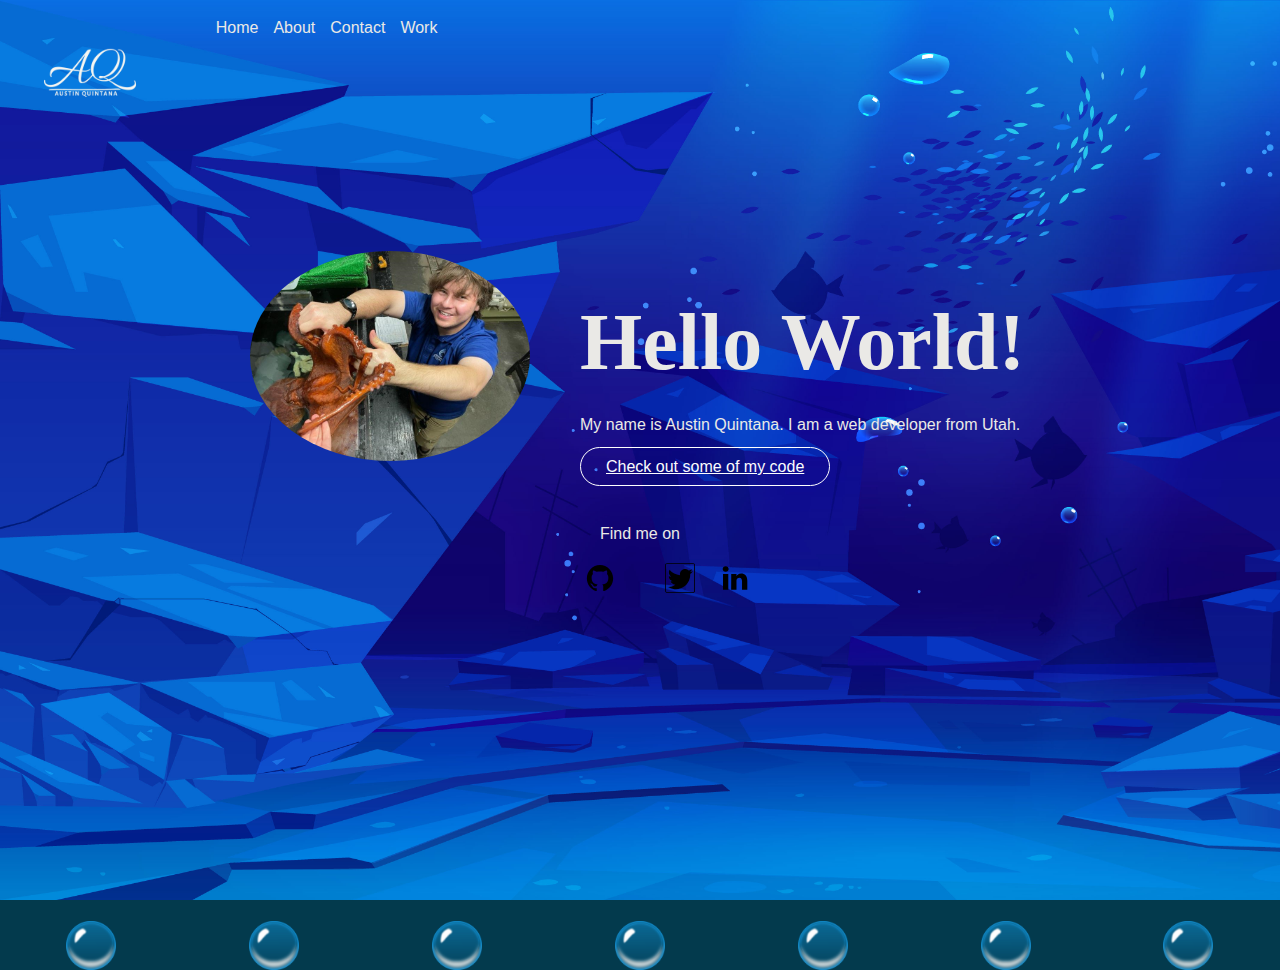
==== index.html @ 942c0791 "Changed a typo in the About tab" ====
<!DOCTYPE html>
<html lang="en">
<head>
        <meta charset="UTF-8" />
        <meta name="viewport" content="width=device-width, initial-scale=1">
        <title>Austin Quintana</title>
        <link rel="shortcut icon" href="images/logo.png">
        <link rel="stylesheet" type="text/css" href="css/normalize.css">
        <link rel="stylesheet" type="text/css" href="css/style.production.css"> 
</head>
<body class="homepage-body">
         <header class="page-header">
                <img src="img/logoaq.png" alt="logo" id="logo" class="logo">
                <nav class="main-navigation page-header_item">
                    <ul role="menubar" class="navigation-list">
                        <li role="presentation">
                            <a href="index.html" role="menuitem" class="navigation-list__item navigation-list__item--active">Home</a>
                        </li>
                        <li role="presentation">
                            <a href="about.html" role="menuitem" class="navigation-list__item navigation-list__item--active">About</a>
                        </li>
                        <li role="presentation">
                            <a href="contact.html" role="menuitem" class="navigation-list__item navigation-list__item--active">Contact</a>
                        </li>
                        <li role="presentation">
                            <a href="work.html" role="menuitem" class="navigation-list__item navigation-list__item--active">Work</a>
                        </li>
                    </ul>
                </nav>
         </header>     
            <br>
            <br>  
            <div class="profile">
                <img src="img/Austinquintana.png" class="profile_portrait" alt="Austin Quintana portrait"> 
                <div>
                    <br>
                    <br>
                    <h1>Hello World!</h1>
                    <p>My name is Austin Quintana. I am a <span>web</span> developer from Utah.</p>
                    <a href="work.html" class="button">Check out some of my code</a>
                </div>
            </div>
            <br>

            <div class="bubbles">
                <img src="img/bubble.png">
                <img src="img/bubble.png">
                <img src="img/bubble.png">
                <img src="img/bubble.png">
                <img src="img/bubble.png">
                <img src="img/bubble.png">
                <img src="img/bubble.png">
            </div>

        <footer class="page-footer">
            <p>Find me on</p>
            <div class="social-media">
                <a href="https://github.com/austinquintana" target="_blank"><img src="img/github_icon.svg" alt="github"></a>
                <a href="#" target="_blank"><img src="img/twitter_icon.svg" alt="twitter"></a>
                <a href="https://www.linkedin.com/in/austin-quintana-b17132140/" target="_blank"><img src="img/linkedin_icon.svg" alt="linkedIn"></a>
            </div>
        </footer>

<script src="js/tota11y.min.js"></script>
</body>

</html>
---- css/style.production.css ----
/*
Colors used
Text Color (Platinum): #EAE9E6;
Background Color (Garnet): #6A3937;
Black Bean: #3B0D11;
Slate Gray: #748386;
Dim Gray: #706563;
 */
 :root {
    --primary-color: #6A3937;
    --secondary-color: #3B0D11;
    --platinum: #EAE9E6;
    --slate-grey: #748386;
    --burgundy: #331337;
    --header-font: "Gloock", serif;
    --dark: #002C9B;
    --light: #C8DFFF;
  }
  
  .homepage-body {
    background-image: url(../img/underwater2.0.jpg);
    background-size: cover;
    background-repeat: no-repeat;
    min-height: 100vh;
  }
  
  .logo {
    width: 100px;
    cursor: pointer;
  }
  
  body {
    background-color: #033a4d;
    font-family: "DM Sans", sans-serif;
    color: var(--platinum);
    font-weight: 400;
    font-size: 16px;
    /* Sets the font size to 16px */
    line-height: 1.6;
    /* Sets the line-height to 1.6 */
  }
  
  * {
    box-sizing: border-box;
  }
  
  h1 {
    font-family: var(--header-font);
    font-size: 80px;
    margin: 10px 0 30px;
    line-height: 80px;
  }
  
  h2 {
    font-family: var(--header-font);
    font-size: 24px;
    font-weight: 600;
    letter-spacing: 0.5px;
  }
  
  h3 {
    font-family: var(--header-font);
    font-size: 18px;
    font-weight: 500;
  }
  
  a {
    color: var(--platinum);
  }
  
  a:visited {
    color: var(--platinum);
  }
  
  a:hover {
    text-decoration: none;
  }
  
  a:active {
    color: var(--slate-grey);
  }
  
  button, .button {
    color: #fbfcfd;
    padding: 10px 25px;
    background: transparent;
    border: 1px solid #fff;
    border-radius: 20px;
    outline: none;
    cursor: pointer;
  }
  
  button:hover, button:focus, .button:hover, .button:focus {
    cursor: pointer;
    opacity: 0.8;
  }
  
  table {
    width: 50%;
    border: solid;
    border-color: black;
    border-width: 2px;
    margin-left: auto;
    margin-right: auto;
    background-color: white;
    border-collapse: collapse;
    margin-top: 20px;
  }
  
  th, td {
    padding-right: 40px;
    text-align: left;
    color: black;
  }
  
  .page-header {
    display: flex;
    width: 100%;
    padding: 20px 40px;
    /*filter: drop-shadow(0px 2px 1px #300C0F)*/
  }
  
  .page-header__item {
    flex: 0 1 200px;
  }
  
  .page-header__item:last-child {
    flex-grow: 1;
    text-align: right;
  }
  
  .navigation-list {
    width: 85%;
    height: 15%;
    margin: auto;
    display: flex;
    align-items: center;
    justify-content: space-between;
  }
  
  .navigation-list li {
    display: inline-block;
    margin-left: 15px;
  }
  
  .navigation-list__item--active {
    text-decoration: none;
  }
  
  .profile_portrait {
    float: left;
    width: 300px;
    margin-right: 40px;
    padding: 10px;
    border-radius: 50%;
  }
  
  .profile {
    min-width: 360px;
    max-width: 800px;
    margin: 0 auto;
    padding-top: 50px;
  }
  
  .page-footer {
    clear: both;
    flex-direction: column;
    text-align: center;
  }
  
  .social-media {
    display: grid;
    grid-template-columns: 80px 80px 0;
    justify-content: center;
    margin: 0px;
    padding: 0px;
  }
  
  .about-me {
    min-width: 360px;
    max-width: 800px;
    margin: 0 auto;
    padding-top: 50px;
  }
  
  .about-page-footer {
    margin-top: -50px;
    padding-bottom: 30px;
    clear: both;
    display: flex;
    flex-direction: column;
    text-align: center;
  }
  
  .grid {
    display: grid;
    justify-content: center;
    grid-template-columns: 400px 310px 350px;
    grid-template-rows: 300px 300px;
    grid-gap: 20px;
  }
  
  .grid__item {
    background-color: var(--secondary-color);
    padding-top: 4%;
    padding-left: 9%;
    padding-right: 4%;
  }
  
  .grid__item:last-child {
    grid-column-start: 3;
    grid-column-end: 3;
    grid-row-start: 1;
    grid-row-end: 3;
  }
  
  .bubbles img {
    width: 50px;
    animation: bubble 7s linear infinite;
  }
  
  .bubbles {
    width: 100%;
    display: flex;
    align-items: center;
    justify-content: space-around;
    position: absolute;
    bottom: -70px;
  }
  
  @keyframes bubble {
    0% {
      transform: translateY(0);
      opacity: 0;
    }
    50% {
      opacity: 1;
    }
    70% {
      opacity: 1;
    }
    100% {
      transform: translateY(-80vh);
      opacity: 0;
    }
  }
  .bubbles img:nth-child(1) {
    animation-delay: 2s;
  }
  
  .bubbles img:nth-child(2) {
    animation-delay: 1s;
  }
  
  .bubbles img:nth-child(3) {
    animation-delay: 3s;
  }
  
  .bubbles img:nth-child(4) {
    animation-delay: 4.5s;
  }
  
  .bubbles img:nth-child(5) {
    animation-delay: 3s;
  }
  
  .bubbles img:nth-child(6) {
    animation-delay: 6s;
  }
  
  .bubbles img:nth-child(7) {
    animation-delay: 7s;
  }
  
  @media all and (max-width: 500px) {
    .grid {
      grid-template-columns: 1fr;
      grid-gap: 10px;
    }
  
    .grid__item:last-child {
      grid-column: auto/auto;
      grid-row: auto/auto;
    }
  
    h1 {
      font-size: 22px;
    }
  }
  @media all and (min-width: 500px) and (max-width: 700px) {
    .grid {
      grid-template-columns: 1fr 1fr;
      grid-gap: 10px;
    }
  
    .grid__item:last-child {
      grid-column: auto/auto;
      grid-row: auto/auto;
    }
  
    h1 {
      font-size: 22px;
    }
  }
  /* fish by @jishaansinghal */
  .wrapper {
    animation: fish 1.5s ease infinite alternate;
    transform: translate(-4px, -2px);
    display: grid;
    place-items: center;
  }
  
  @keyframes fish {
    from {
      transform: translate(-4px, -2px);
    }
    to {
      transform: translate(0px, 0px) rotate(1deg);
    }
  }
  .bod {
    color: var(--light);
    transform-origin: 0 50%;
    animation: bod 1.5s ease infinite alternate;
  }
  
  @keyframes bod {
    from {
      transform: translateX(0px) scalex(1);
    }
    to {
      transform: translateX(0.25px) scalex(0.98);
    }
  }
  .eye {
    color: var(--dark);
  }
  
  .fin-tail {
    color: var(--dark);
    transform-origin: 200px;
    animation: tail 1.5s 1.5s ease infinite alternate;
  }
  
  @keyframes tail {
    from {
      transform: scaleX(1) rotate(0deg);
    }
    to {
      transform: scaleX(0.75) rotate(3deg);
    }
  }
  .fin-back-bottom {
    color: var(--dark);
    transform-origin: 155px;
    animation: fin-bottom 1.5s ease infinite alternate;
  }
  
  .fin-front-bottom {
    color: var(--dark);
    transform-origin: 76px;
    animation: fin-bottom 1.5s ease infinite alternate;
  }
  
  @keyframes fin-bottom {
    from {
      transform: rotate(-4deg) scaleY(0.98);
    }
    to {
      transform: rotate(0deg) scaleY(1);
    }
  }
  .fin-front-top {
    color: var(--dark);
    transform-origin: 80px;
    animation: fin-front 1.5s ease infinite alternate;
  }
  
  @keyframes fin-front {
    from {
      transform: rotate(0deg) scaleX(1);
    }
    to {
      transform: rotate(-8deg) scaleX(0.55);
    }
  }
  .fin-dorsel {
    color: var(--dark);
    transform-origin: 80px;
    animation: fin-top 1.5s ease infinite alternate;
    transform: rotate(2deg) translate(2px, 3px);
  }
  
  .fin-back-top {
    color: var(--dark);
    transform-origin: 145px;
    animation: fin-top 1.5s ease infinite alternate;
  }
  
  @keyframes fin-top {
    from {
      transform: rotate(2deg) translate(2px, 3px);
    }
    to {
      transform: rotate(0deg) translate(0px, 0px);
    }
  }
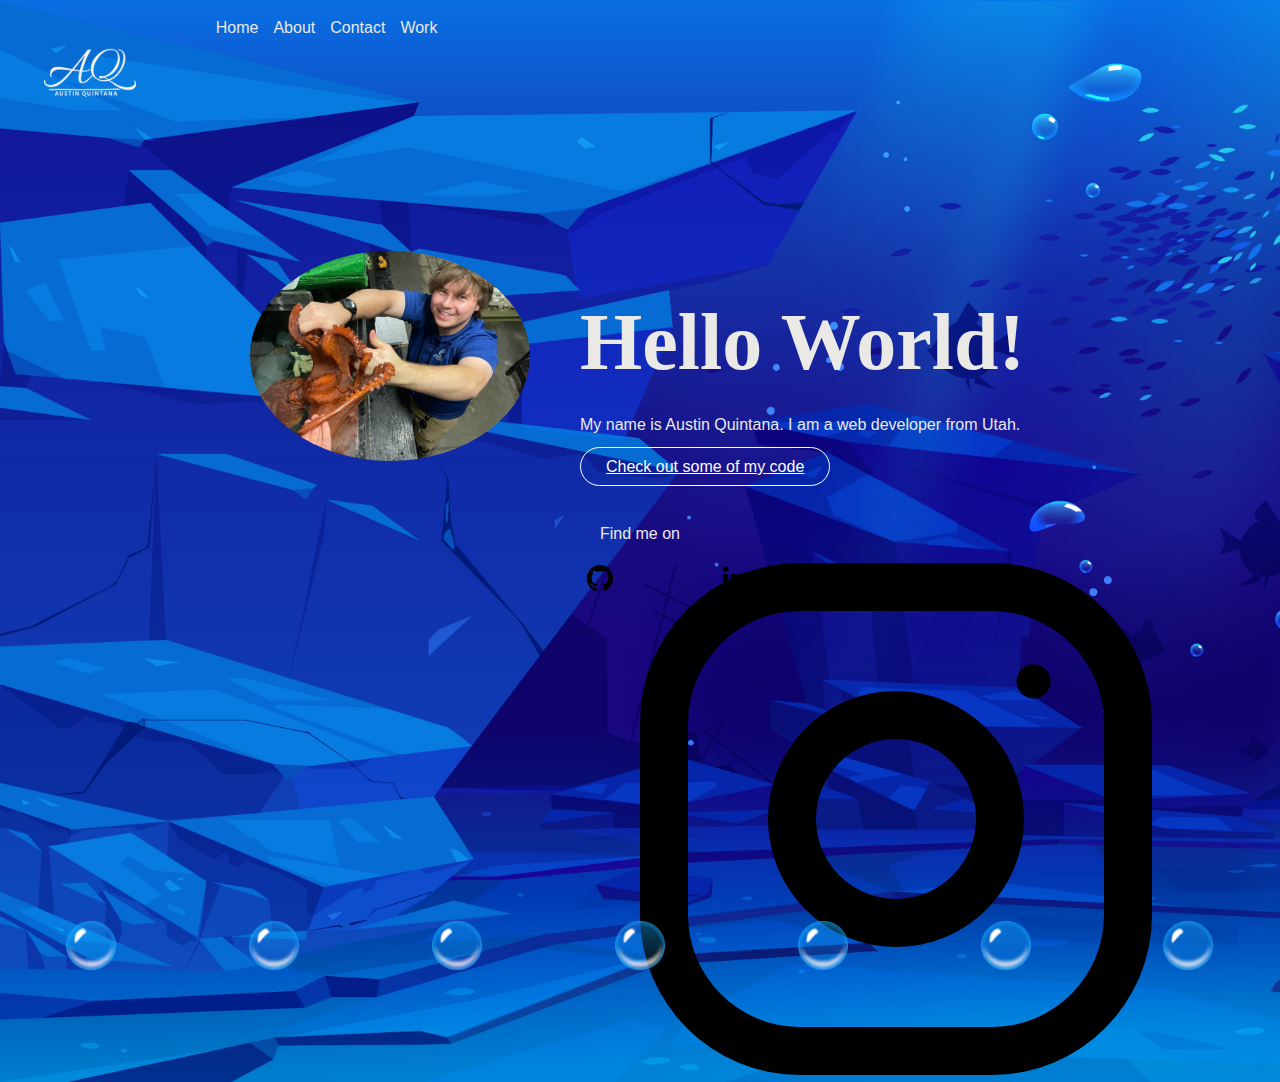
==== commit 9bbf9988: "Added the instagram link/logo to all of the .html pages" ====
--- a/index.html
+++ b/index.html
@@ -56,7 +56,7 @@
             <p>Find me on</p>
             <div class="social-media">
                 <a href="https://github.com/austinquintana" target="_blank"><img src="img/github_icon.svg" alt="github"></a>
-                <a href="#" target="_blank"><img src="img/twitter_icon.svg" alt="twitter"></a>
+                <a href="https://www.instagram.com/austinquintana/" target="_blank"><img src="img/instagram.png" alt="instagram"></a>
                 <a href="https://www.linkedin.com/in/austin-quintana-b17132140/" target="_blank"><img src="img/linkedin_icon.svg" alt="linkedIn"></a>
             </div>
         </footer>
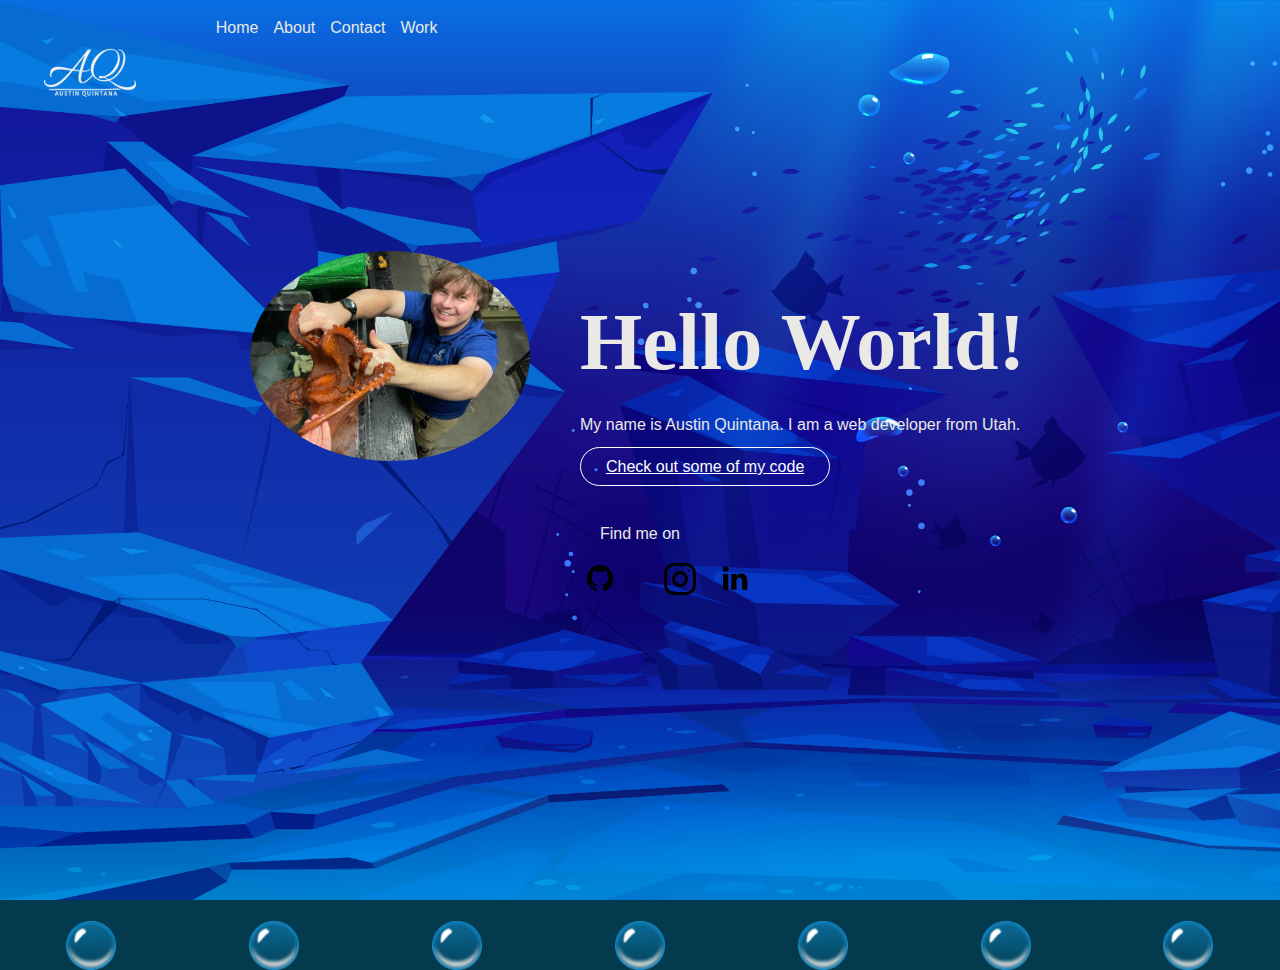
==== commit 2201a379: "Added a favicon to all .html as well as got a new instagram logo and adjusted the size" ====
--- a/index.html
+++ b/index.html
@@ -4,7 +4,7 @@
         <meta charset="UTF-8" />
         <meta name="viewport" content="width=device-width, initial-scale=1">
         <title>Austin Quintana</title>
-        <link rel="shortcut icon" href="images/logo.png">
+        <link rel="shortcut icon" href="img/octopus.png">
         <link rel="stylesheet" type="text/css" href="css/normalize.css">
         <link rel="stylesheet" type="text/css" href="css/style.production.css"> 
 </head>
@@ -56,7 +56,7 @@
             <p>Find me on</p>
             <div class="social-media">
                 <a href="https://github.com/austinquintana" target="_blank"><img src="img/github_icon.svg" alt="github"></a>
-                <a href="https://www.instagram.com/austinquintana/" target="_blank"><img src="img/instagram.png" alt="instagram"></a>
+                <a href="https://www.instagram.com/austinquintana/" target="_blank"><img src="img/instagram-small.png" alt="instagram"></a>
                 <a href="https://www.linkedin.com/in/austin-quintana-b17132140/" target="_blank"><img src="img/linkedin_icon.svg" alt="linkedIn"></a>
             </div>
         </footer>
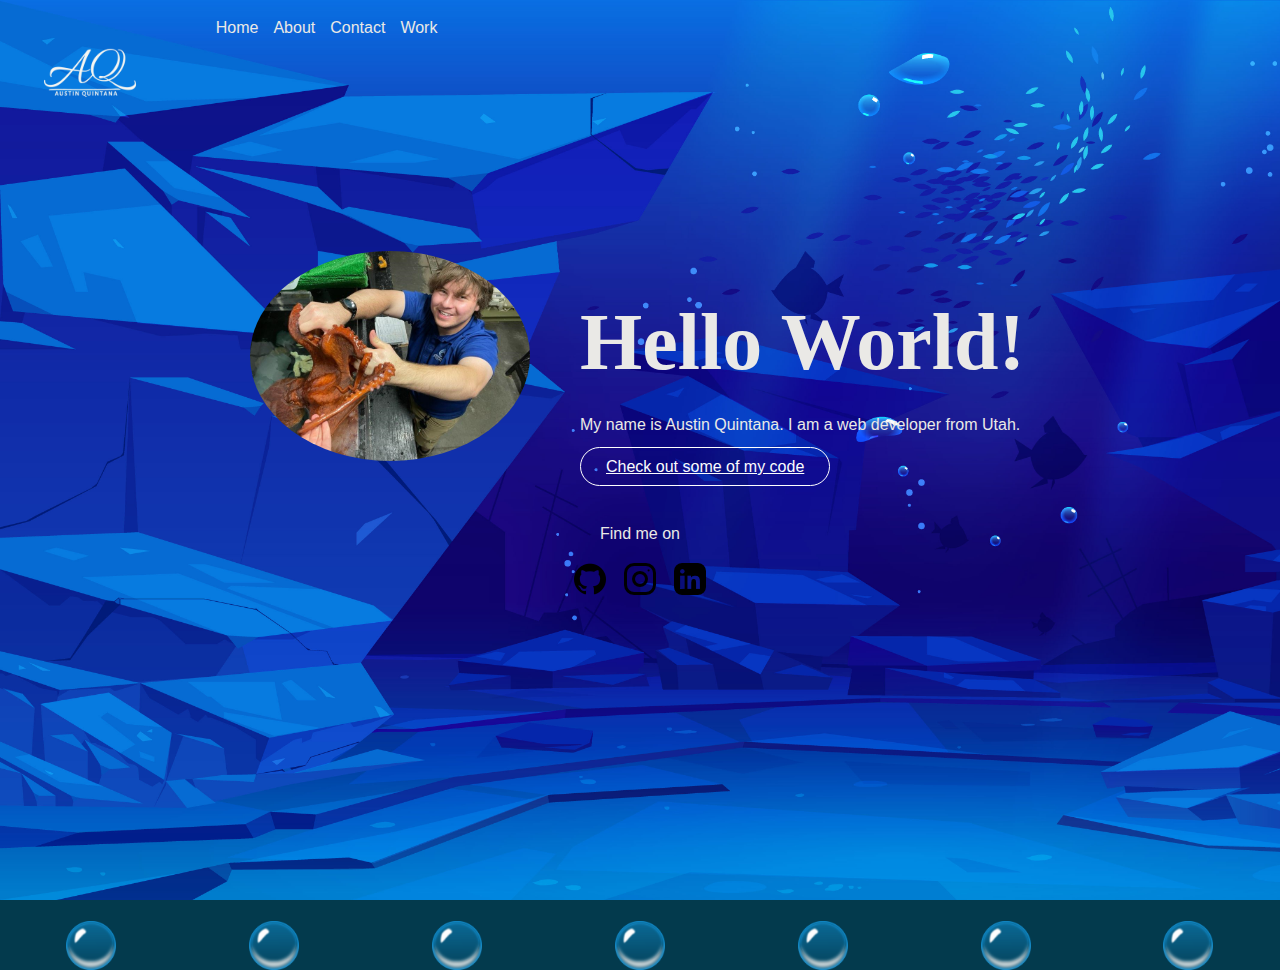
==== commit 1d3f7a25: "Adjusted the space between the social media links" ====
--- a/index.html
+++ b/index.html
@@ -55,9 +55,9 @@
         <footer class="page-footer">
             <p>Find me on</p>
             <div class="social-media">
-                <a href="https://github.com/austinquintana" target="_blank"><img src="img/github_icon.svg" alt="github"></a>
+                <a href="https://github.com/austinquintana" target="_blank"><img src="img/github.png" alt="github"></a>
                 <a href="https://www.instagram.com/austinquintana/" target="_blank"><img src="img/instagram-small.png" alt="instagram"></a>
-                <a href="https://www.linkedin.com/in/austin-quintana-b17132140/" target="_blank"><img src="img/linkedin_icon.svg" alt="linkedIn"></a>
+                <a href="https://www.linkedin.com/in/austin-quintana-b17132140/" target="_blank"><img src="img/linkedin.png" alt="linkedIn"></a>
             </div>
         </footer>
 
--- a/css/style.production.css
+++ b/css/style.production.css
@@ -170,7 +170,7 @@
   
   .social-media {
     display: grid;
-    grid-template-columns: 80px 80px 0;
+    grid-template-columns: 50px 50px 50px; 
     justify-content: center;
     margin: 0px;
     padding: 0px;
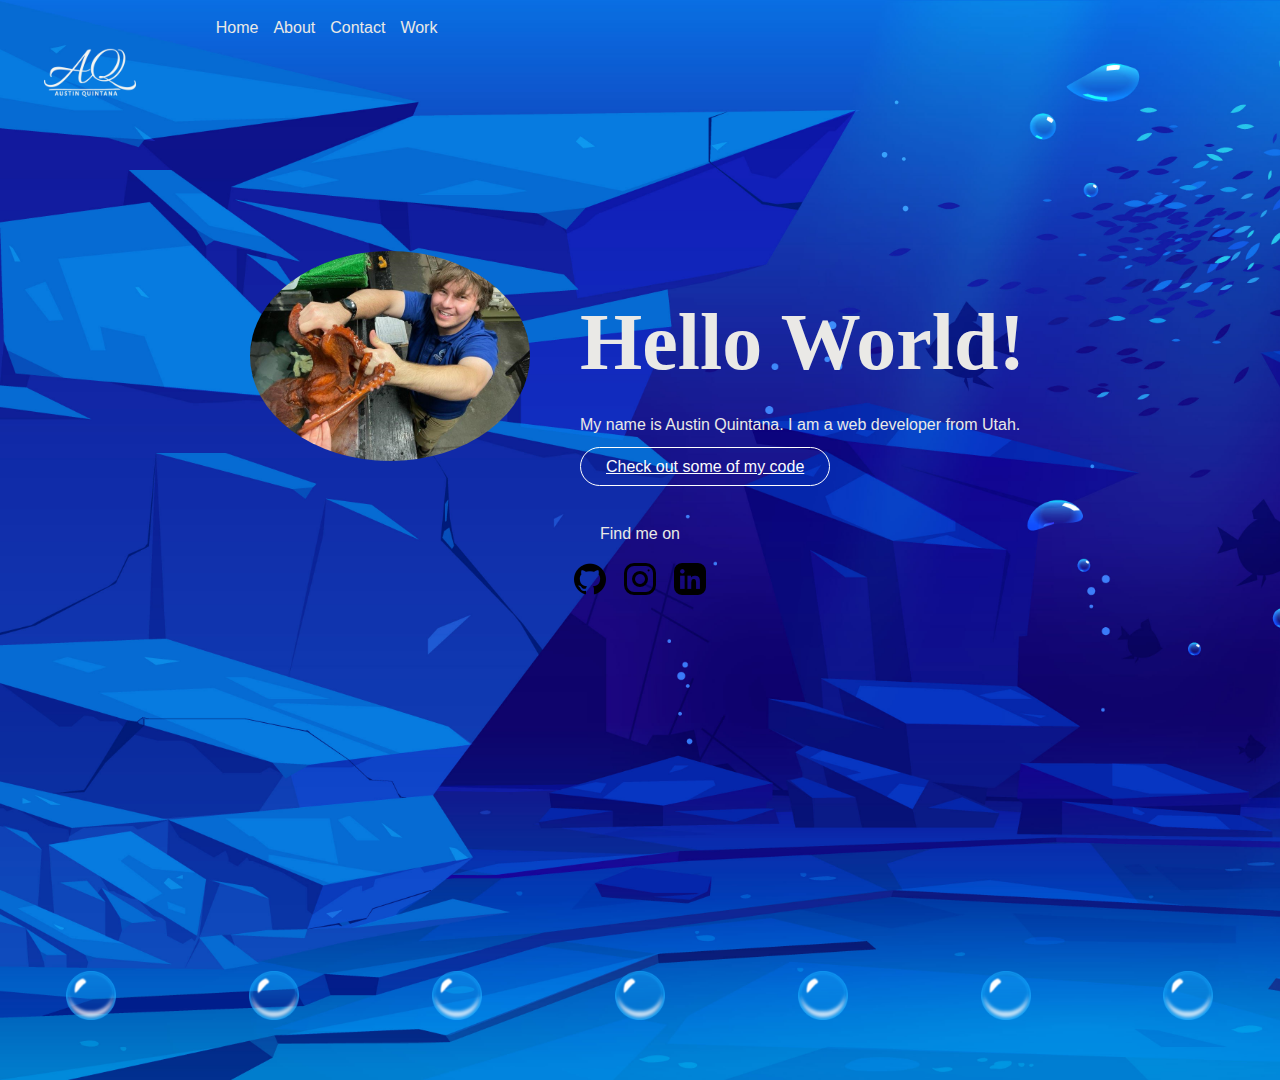
==== commit 2f72d626: "Updated multiple .html pages for better organization and content" ====
--- a/index.html
+++ b/index.html
@@ -37,7 +37,7 @@
                     <br>
                     <h1>Hello World!</h1>
                     <p>My name is Austin Quintana. I am a <span>web</span> developer from Utah.</p>
-                    <a href="work.html" class="button">Check out some of my code</a>
+                    <a style="text-align: center;" href="work.html" class="button">Check out some of my code</a>
                 </div>
             </div>
             <br>
@@ -55,9 +55,9 @@
         <footer class="page-footer">
             <p>Find me on</p>
             <div class="social-media">
-                <a href="https://github.com/austinquintana" target="_blank"><img src="img/github.png" alt="github"></a>
-                <a href="https://www.instagram.com/austinquintana/" target="_blank"><img src="img/instagram-small.png" alt="instagram"></a>
-                <a href="https://www.linkedin.com/in/austin-quintana-b17132140/" target="_blank"><img src="img/linkedin.png" alt="linkedIn"></a>
+                <a class="social-media--icon" href="https://github.com/austinquintana" target="_blank"><img src="img/github.png" alt="github"></a>
+                <a class="social-media--icon" href="https://www.instagram.com/austinquintana/" target="_blank"><img src="img/instagram-small.png" alt="instagram"></a>
+                <a class="social-media--icon" href="https://www.linkedin.com/in/austin-quintana-b17132140/" target="_blank"><img src="img/linkedin.png" alt="linkedIn"></a>
             </div>
         </footer>
 
--- a/css/style.production.css
+++ b/css/style.production.css
@@ -7,401 +7,415 @@
 Dim Gray: #706563;
  */
  :root {
-    --primary-color: #6A3937;
-    --secondary-color: #3B0D11;
-    --platinum: #EAE9E6;
-    --slate-grey: #748386;
-    --burgundy: #331337;
-    --header-font: "Gloock", serif;
-    --dark: #002C9B;
-    --light: #C8DFFF;
-  }
-  
-  .homepage-body {
-    background-image: url(../img/underwater2.0.jpg);
-    background-size: cover;
-    background-repeat: no-repeat;
-    min-height: 100vh;
-  }
-  
-  .logo {
-    width: 100px;
-    cursor: pointer;
-  }
-  
-  body {
-    background-color: #033a4d;
-    font-family: "DM Sans", sans-serif;
-    color: var(--platinum);
-    font-weight: 400;
-    font-size: 16px;
-    /* Sets the font size to 16px */
-    line-height: 1.6;
-    /* Sets the line-height to 1.6 */
-  }
-  
-  * {
-    box-sizing: border-box;
-  }
-  
+  --primary-color: #6A3937;
+  --secondary-color: #3B0D11;
+  --platinum: #EAE9E6;
+  --slate-grey: #748386;
+  --burgundy: #331337;
+  --header-font: "Gloock", serif;
+  --dark: #002C9B;
+  --light: #C8DFFF;
+}
+
+.homepage-body {
+  background-image: url(../img/underwater2.0.jpg);
+  background-size: cover;
+  background-repeat: no-repeat;
+  min-height: 120vh;
+}
+
+.logo {
+  width: 100px;
+  cursor: pointer;
+}
+
+body {
+  background-color: #033a4d;
+  font-family: "DM Sans", sans-serif;
+  color: var(--platinum);
+  font-weight: 400;
+  font-size: 16px;
+  /* Sets the font size to 16px */
+  line-height: 1.6;
+  /* Sets the line-height to 1.6 */
+}
+
+* {
+  box-sizing: border-box;
+}
+
+h1 {
+  font-family: var(--header-font);
+  font-size: 80px;
+  margin: 10px 0 30px;
+  line-height: 80px;
+}
+
+h2 {
+  font-family: var(--header-font);
+  font-size: 24px;
+  font-weight: 600;
+  letter-spacing: 0.5px;
+}
+
+h3 {
+  font-family: var(--header-font);
+  font-size: 18px;
+  font-weight: 500;
+}
+
+a {
+  color: var(--platinum);
+}
+
+a:visited {
+  color: var(--platinum);
+}
+
+a:hover {
+  text-decoration: none;
+}
+
+a:active {
+  color: var(--slate-grey);
+}
+
+button, .button {
+  color: #fbfcfd;
+  padding: 10px 25px;
+  background: transparent;
+  border: 1px solid #fff;
+  border-radius: 20px;
+  outline: none;
+  cursor: pointer;
+}
+
+button:hover, button:focus, .button:hover, .button:focus {
+  cursor: pointer;
+  opacity: 0.8;
+}
+
+.contact-msg {
+  max-width: 98vw;
+}
+
+table {
+  width: 50%;
+  border: solid;
+  border-color: black;
+  border-width: 2px;
+  margin-left: auto;
+  margin-right: auto;
+  background-color: white;
+  border-collapse: collapse;
+  margin-top: 20px;
+}
+
+th, td {
+  padding-right: 40px;
+  text-align: left;
+  color: black;
+}
+
+.page-header {
+  display: flex;
+  width: 100%;
+  padding: 20px 40px;
+  /*filter: drop-shadow(0px 2px 1px #300C0F)*/
+}
+
+.page-header__item {
+  flex: 0 1 200px;
+}
+
+.page-header__item:last-child {
+  flex-grow: 1;
+  text-align: right;
+}
+
+.navigation-list {
+  width: 85%;
+  height: 15%;
+  margin: auto;
+  display: flex;
+  align-items: center;
+  justify-content: space-between;
+}
+
+.navigation-list li {
+  display: inline-block;
+  margin-left: 15px;
+}
+
+.navigation-list__item--active {
+  text-decoration: none;
+}
+
+.profile_portrait {
+  float: left;
+  width: 300px;
+  margin-right: 40px;
+  padding: 10px;
+  border-radius: 50%;
+}
+
+.profile {
+  min-width: 360px;
+  max-width: 800px;
+  margin: 0 auto;
+  padding-top: 50px;
+}
+
+.profile--centered {
+  max-width: 700px;
+  margin: 0 auto;
+  margin-bottom: 40px;
+  margin-top: 40px;
+  text-align: center;
+}
+
+.page-footer {
+  clear: both;
+  display: flex;
+  flex-direction: column;
+  text-align: center;
+}
+
+.social-media--icon {
+  margin: 0px 7px;
+}
+
+.about-me {
+  min-width: 360px;
+  max-width: 800px;
+  margin: 0 auto;
+  padding-top: 50px;
+}
+
+.about-page-footer {
+  margin-top: -50px;
+  padding-bottom: 30px;
+  clear: both;
+  display: flex;
+  flex-direction: column;
+  text-align: center;
+}
+
+.standard-label {
+  margin: 40px 5px 10px;
+}
+
+.grid {
+  display: grid;
+  justify-content: center;
+  grid-template-columns: 400px 310px 350px;
+  grid-template-rows: 300px 300px;
+  grid-gap: 20px;
+}
+
+.grid__item {
+  background-color: var(--secondary-color);
+  padding-top: 4%;
+  padding-left: 9%;
+  padding-right: 4%;
+}
+
+.grid__item:last-child {
+  grid-column-start: 3;
+  grid-column-end: 3;
+  grid-row-start: 1;
+  grid-row-end: 3;
+}
+
+.bubbles img {
+  width: 50px;
+  animation: bubble 7s linear infinite;
+}
+
+.bubbles {
+  width: 100%;
+  display: flex;
+  align-items: center;
+  justify-content: space-around;
+  position: absolute;
+  bottom: -120px;
+}
+
+@keyframes bubble {
+  0% {
+    transform: translateY(0);
+    opacity: 0;
+  }
+  50% {
+    opacity: 1;
+  }
+  70% {
+    opacity: 1;
+  }
+  100% {
+    transform: translateY(-80vh);
+    opacity: 0;
+  }
+}
+.bubbles img:nth-child(1) {
+  animation-delay: 2s;
+}
+
+.bubbles img:nth-child(2) {
+  animation-delay: 1s;
+}
+
+.bubbles img:nth-child(3) {
+  animation-delay: 3s;
+}
+
+.bubbles img:nth-child(4) {
+  animation-delay: 4.5s;
+}
+
+.bubbles img:nth-child(5) {
+  animation-delay: 3s;
+}
+
+.bubbles img:nth-child(6) {
+  animation-delay: 6s;
+}
+
+.bubbles img:nth-child(7) {
+  animation-delay: 7s;
+}
+
+@media all and (max-width: 500px) {
+  .grid {
+    grid-template-columns: 1fr;
+    grid-gap: 10px;
+  }
+
+
+  .grid__item:last-child {
+    grid-column: auto/auto;
+    grid-row: auto/auto;
+  }
+
   h1 {
-    font-family: var(--header-font);
-    font-size: 80px;
-    margin: 10px 0 30px;
-    line-height: 80px;
-  }
-  
-  h2 {
-    font-family: var(--header-font);
-    font-size: 24px;
-    font-weight: 600;
-    letter-spacing: 0.5px;
-  }
-  
-  h3 {
-    font-family: var(--header-font);
-    font-size: 18px;
-    font-weight: 500;
-  }
-  
-  a {
-    color: var(--platinum);
-  }
-  
-  a:visited {
-    color: var(--platinum);
-  }
-  
-  a:hover {
-    text-decoration: none;
-  }
-  
-  a:active {
-    color: var(--slate-grey);
-  }
-  
-  button, .button {
-    color: #fbfcfd;
-    padding: 10px 25px;
-    background: transparent;
-    border: 1px solid #fff;
-    border-radius: 20px;
-    outline: none;
-    cursor: pointer;
-  }
-  
-  button:hover, button:focus, .button:hover, .button:focus {
-    cursor: pointer;
-    opacity: 0.8;
-  }
-  
-  table {
-    width: 50%;
-    border: solid;
-    border-color: black;
-    border-width: 2px;
-    margin-left: auto;
-    margin-right: auto;
-    background-color: white;
-    border-collapse: collapse;
-    margin-top: 20px;
-  }
-  
-  th, td {
-    padding-right: 40px;
-    text-align: left;
-    color: black;
-  }
-  
-  .page-header {
-    display: flex;
-    width: 100%;
-    padding: 20px 40px;
-    /*filter: drop-shadow(0px 2px 1px #300C0F)*/
-  }
-  
-  .page-header__item {
-    flex: 0 1 200px;
-  }
-  
-  .page-header__item:last-child {
-    flex-grow: 1;
-    text-align: right;
-  }
-  
-  .navigation-list {
-    width: 85%;
-    height: 15%;
-    margin: auto;
-    display: flex;
-    align-items: center;
-    justify-content: space-between;
-  }
-  
-  .navigation-list li {
-    display: inline-block;
-    margin-left: 15px;
-  }
-  
-  .navigation-list__item--active {
-    text-decoration: none;
-  }
-  
-  .profile_portrait {
-    float: left;
-    width: 300px;
-    margin-right: 40px;
-    padding: 10px;
-    border-radius: 50%;
-  }
-  
-  .profile {
-    min-width: 360px;
-    max-width: 800px;
-    margin: 0 auto;
-    padding-top: 50px;
-  }
-  
-  .page-footer {
-    clear: both;
-    flex-direction: column;
-    text-align: center;
-  }
-  
-  .social-media {
-    display: grid;
-    grid-template-columns: 50px 50px 50px; 
-    justify-content: center;
-    margin: 0px;
-    padding: 0px;
-  }
-  
-  .about-me {
-    min-width: 360px;
-    max-width: 800px;
-    margin: 0 auto;
-    padding-top: 50px;
-  }
-  
-  .about-page-footer {
-    margin-top: -50px;
-    padding-bottom: 30px;
-    clear: both;
-    display: flex;
-    flex-direction: column;
-    text-align: center;
-  }
-  
+    font-size: 22px;
+  }
+}
+@media all and (min-width: 500px) and (max-width: 700px) {
   .grid {
-    display: grid;
-    justify-content: center;
-    grid-template-columns: 400px 310px 350px;
-    grid-template-rows: 300px 300px;
-    grid-gap: 20px;
-  }
-  
-  .grid__item {
-    background-color: var(--secondary-color);
-    padding-top: 4%;
-    padding-left: 9%;
-    padding-right: 4%;
-  }
-  
+    grid-template-columns: 1fr 1fr;
+    grid-gap: 10px;
+  }
+
   .grid__item:last-child {
-    grid-column-start: 3;
-    grid-column-end: 3;
-    grid-row-start: 1;
-    grid-row-end: 3;
-  }
-  
-  .bubbles img {
-    width: 50px;
-    animation: bubble 7s linear infinite;
-  }
-  
-  .bubbles {
-    width: 100%;
-    display: flex;
-    align-items: center;
-    justify-content: space-around;
-    position: absolute;
-    bottom: -70px;
-  }
-  
-  @keyframes bubble {
-    0% {
-      transform: translateY(0);
-      opacity: 0;
-    }
-    50% {
-      opacity: 1;
-    }
-    70% {
-      opacity: 1;
-    }
-    100% {
-      transform: translateY(-80vh);
-      opacity: 0;
-    }
-  }
-  .bubbles img:nth-child(1) {
-    animation-delay: 2s;
-  }
-  
-  .bubbles img:nth-child(2) {
-    animation-delay: 1s;
-  }
-  
-  .bubbles img:nth-child(3) {
-    animation-delay: 3s;
-  }
-  
-  .bubbles img:nth-child(4) {
-    animation-delay: 4.5s;
-  }
-  
-  .bubbles img:nth-child(5) {
-    animation-delay: 3s;
-  }
-  
-  .bubbles img:nth-child(6) {
-    animation-delay: 6s;
-  }
-  
-  .bubbles img:nth-child(7) {
-    animation-delay: 7s;
-  }
-  
-  @media all and (max-width: 500px) {
-    .grid {
-      grid-template-columns: 1fr;
-      grid-gap: 10px;
-    }
-  
-    .grid__item:last-child {
-      grid-column: auto/auto;
-      grid-row: auto/auto;
-    }
-  
-    h1 {
-      font-size: 22px;
-    }
-  }
-  @media all and (min-width: 500px) and (max-width: 700px) {
-    .grid {
-      grid-template-columns: 1fr 1fr;
-      grid-gap: 10px;
-    }
-  
-    .grid__item:last-child {
-      grid-column: auto/auto;
-      grid-row: auto/auto;
-    }
-  
-    h1 {
-      font-size: 22px;
-    }
-  }
-  /* fish by @jishaansinghal */
-  .wrapper {
-    animation: fish 1.5s ease infinite alternate;
+    grid-column: auto/auto;
+    grid-row: auto/auto;
+  }
+
+  h1 {
+    font-size: 22px;
+  }
+}
+/* fish by @jishaansinghal */
+.wrapper {
+  animation: fish 1.5s ease infinite alternate;
+  transform: translate(-4px, -2px);
+  display: grid;
+  place-items: center;
+}
+
+@keyframes fish {
+  from {
     transform: translate(-4px, -2px);
-    display: grid;
-    place-items: center;
-  }
-  
-  @keyframes fish {
-    from {
-      transform: translate(-4px, -2px);
-    }
-    to {
-      transform: translate(0px, 0px) rotate(1deg);
-    }
-  }
-  .bod {
-    color: var(--light);
-    transform-origin: 0 50%;
-    animation: bod 1.5s ease infinite alternate;
-  }
-  
-  @keyframes bod {
-    from {
-      transform: translateX(0px) scalex(1);
-    }
-    to {
-      transform: translateX(0.25px) scalex(0.98);
-    }
-  }
-  .eye {
-    color: var(--dark);
-  }
-  
-  .fin-tail {
-    color: var(--dark);
-    transform-origin: 200px;
-    animation: tail 1.5s 1.5s ease infinite alternate;
-  }
-  
-  @keyframes tail {
-    from {
-      transform: scaleX(1) rotate(0deg);
-    }
-    to {
-      transform: scaleX(0.75) rotate(3deg);
-    }
-  }
-  .fin-back-bottom {
-    color: var(--dark);
-    transform-origin: 155px;
-    animation: fin-bottom 1.5s ease infinite alternate;
-  }
-  
-  .fin-front-bottom {
-    color: var(--dark);
-    transform-origin: 76px;
-    animation: fin-bottom 1.5s ease infinite alternate;
-  }
-  
-  @keyframes fin-bottom {
-    from {
-      transform: rotate(-4deg) scaleY(0.98);
-    }
-    to {
-      transform: rotate(0deg) scaleY(1);
-    }
-  }
-  .fin-front-top {
-    color: var(--dark);
-    transform-origin: 80px;
-    animation: fin-front 1.5s ease infinite alternate;
-  }
-  
-  @keyframes fin-front {
-    from {
-      transform: rotate(0deg) scaleX(1);
-    }
-    to {
-      transform: rotate(-8deg) scaleX(0.55);
-    }
-  }
-  .fin-dorsel {
-    color: var(--dark);
-    transform-origin: 80px;
-    animation: fin-top 1.5s ease infinite alternate;
+  }
+  to {
+    transform: translate(0px, 0px) rotate(1deg);
+  }
+}
+.bod {
+  color: var(--light);
+  transform-origin: 0 50%;
+  animation: bod 1.5s ease infinite alternate;
+}
+
+@keyframes bod {
+  from {
+    transform: translateX(0px) scalex(1);
+  }
+  to {
+    transform: translateX(0.25px) scalex(0.98);
+  }
+}
+.eye {
+  color: var(--dark);
+}
+
+.fin-tail {
+  color: var(--dark);
+  transform-origin: 200px;
+  animation: tail 1.5s 1.5s ease infinite alternate;
+}
+
+@keyframes tail {
+  from {
+    transform: scaleX(1) rotate(0deg);
+  }
+  to {
+    transform: scaleX(0.75) rotate(3deg);
+  }
+}
+.fin-back-bottom {
+  color: var(--dark);
+  transform-origin: 155px;
+  animation: fin-bottom 1.5s ease infinite alternate;
+}
+
+.fin-front-bottom {
+  color: var(--dark);
+  transform-origin: 76px;
+  animation: fin-bottom 1.5s ease infinite alternate;
+}
+
+@keyframes fin-bottom {
+  from {
+    transform: rotate(-4deg) scaleY(0.98);
+  }
+  to {
+    transform: rotate(0deg) scaleY(1);
+  }
+}
+.fin-front-top {
+  color: var(--dark);
+  transform-origin: 80px;
+  animation: fin-front 1.5s ease infinite alternate;
+}
+
+@keyframes fin-front {
+  from {
+    transform: rotate(0deg) scaleX(1);
+  }
+  to {
+    transform: rotate(-8deg) scaleX(0.55);
+  }
+}
+.fin-dorsel {
+  color: var(--dark);
+  transform-origin: 80px;
+  animation: fin-top 1.5s ease infinite alternate;
+  transform: rotate(2deg) translate(2px, 3px);
+}
+
+.fin-back-top {
+  color: var(--dark);
+  transform-origin: 145px;
+  animation: fin-top 1.5s ease infinite alternate;
+}
+
+@keyframes fin-top {
+  from {
     transform: rotate(2deg) translate(2px, 3px);
   }
-  
-  .fin-back-top {
-    color: var(--dark);
-    transform-origin: 145px;
-    animation: fin-top 1.5s ease infinite alternate;
-  }
-  
-  @keyframes fin-top {
-    from {
-      transform: rotate(2deg) translate(2px, 3px);
-    }
-    to {
-      transform: rotate(0deg) translate(0px, 0px);
-    }
-  }+  to {
+    transform: rotate(0deg) translate(0px, 0px);
+  }
+}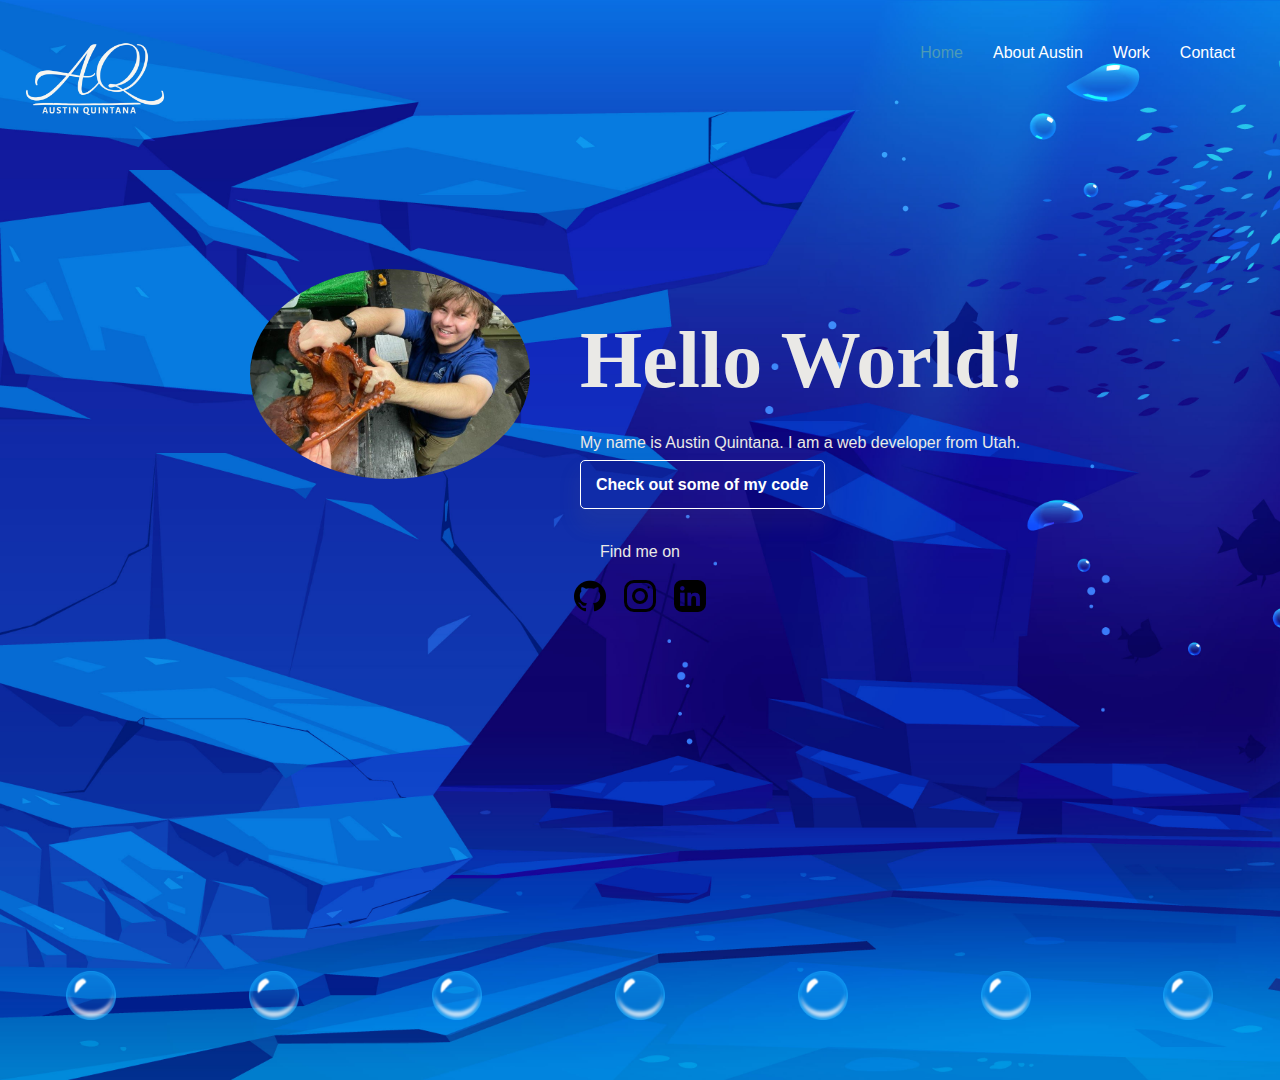
==== commit d1f7dc79: "Adding new CSS styles" ====
--- a/index.html
+++ b/index.html
@@ -1,67 +1,96 @@
 <!DOCTYPE html>
 <html lang="en">
-<head>
-        <meta charset="UTF-8" />
-        <meta name="viewport" content="width=device-width, initial-scale=1">
-        <title>Austin Quintana</title>
-        <link rel="shortcut icon" href="img/octopus.png">
-        <link rel="stylesheet" type="text/css" href="css/normalize.css">
-        <link rel="stylesheet" type="text/css" href="css/style.production.css"> 
-</head>
-<body class="homepage-body">
-         <header class="page-header">
-                <img src="img/logoaq.png" alt="logo" id="logo" class="logo">
-                <nav class="main-navigation page-header_item">
-                    <ul role="menubar" class="navigation-list">
-                        <li role="presentation">
-                            <a href="index.html" role="menuitem" class="navigation-list__item navigation-list__item--active">Home</a>
-                        </li>
-                        <li role="presentation">
-                            <a href="about.html" role="menuitem" class="navigation-list__item navigation-list__item--active">About</a>
-                        </li>
-                        <li role="presentation">
-                            <a href="contact.html" role="menuitem" class="navigation-list__item navigation-list__item--active">Contact</a>
-                        </li>
-                        <li role="presentation">
-                            <a href="work.html" role="menuitem" class="navigation-list__item navigation-list__item--active">Work</a>
-                        </li>
-                    </ul>
-                </nav>
-         </header>     
-            <br>
-            <br>  
-            <div class="profile">
-                <img src="img/Austinquintana.png" class="profile_portrait" alt="Austin Quintana portrait"> 
-                <div>
-                    <br>
-                    <br>
-                    <h1>Hello World!</h1>
-                    <p>My name is Austin Quintana. I am a <span>web</span> developer from Utah.</p>
-                    <a style="text-align: center;" href="work.html" class="button">Check out some of my code</a>
-                </div>
-            </div>
-            <br>
+  <head>
+    <meta charset="UTF-8" />
+    <meta name="viewport" content="width=device-width, initial-scale=1" />
+    <title>Austin Quintana</title>
+    <link rel="shortcut icon" href="img/octopus.png" />
+    <link rel="stylesheet" type="text/css" href="css/normalize.css" />
+    <link rel="stylesheet" type="text/css" href="css/style.production.css" />
+  </head>
+  <body class="homepage-body">
+    <header class="page-header" id="nav">
+        <a href="index.html" class="page-header__item header-logo">
+          <img
+            src="img/logoaq.png"
+            alt="name signature logo"
+            width="150"
+          />
+        </a>
 
-            <div class="bubbles">
-                <img src="img/bubble.png">
-                <img src="img/bubble.png">
-                <img src="img/bubble.png">
-                <img src="img/bubble.png">
-                <img src="img/bubble.png">
-                <img src="img/bubble.png">
-                <img src="img/bubble.png">
-            </div>
+      <div class="nav-right">
+        <a href="index.html" role="menuitem" class="menuitem active">
+          <p class="nav-item" role="presentation">Home</p></a
+        >
+        <a href="about.html" role="menuitem" class="menuitem"
+          ><p class="nav-item" role="presentation">About Austin</p></a
+        >
+        <a href="work.html" role="menuitem" class="menuitem">
+          <p class="nav-item" role="presentation">Work</p></a
+        >
+        <a href="contact.html" role="menuitem" class="menuitem">
+          <p class="nav-item" role="presentation">Contact</p></a
+        >
+      </div>
+    </header>
+    <br />
+    <br />
+    <div class="profile">
+      <img
+        src="img/Austinquintana.png"
+        class="profile_portrait"
+        alt="Austin Quintana portrait"
+      />
+      <div>
+        <br />
+        <br />
+        <h1>Hello World!</h1>
+        <p>
+          My name is Austin Quintana. I am a <span>web</span> developer from
+          Utah.
+        </p>
+        <a style="text-align: center; text-decoration: none;" href="work.html" class="button"
+          >Check out some of my code</a
+        >
+      </div>
+    </div>
+    <br />
 
-        <footer class="page-footer">
-            <p>Find me on</p>
-            <div class="social-media">
-                <a class="social-media--icon" href="https://github.com/austinquintana" target="_blank"><img src="img/github.png" alt="github"></a>
-                <a class="social-media--icon" href="https://www.instagram.com/austinquintana/" target="_blank"><img src="img/instagram-small.png" alt="instagram"></a>
-                <a class="social-media--icon" href="https://www.linkedin.com/in/austin-quintana-b17132140/" target="_blank"><img src="img/linkedin.png" alt="linkedIn"></a>
-            </div>
-        </footer>
+    <div class="bubbles">
+      <img src="img/bubble.png" />
+      <img src="img/bubble.png" />
+      <img src="img/bubble.png" />
+      <img src="img/bubble.png" />
+      <img src="img/bubble.png" />
+      <img src="img/bubble.png" />
+      <img src="img/bubble.png" />
+    </div>
 
-<script src="js/tota11y.min.js"></script>
-</body>
+    <footer class="page-footer">
+      <p>Find me on</p>
+      <div class="social-media">
+        <a
+          class="social-media--icon"
+          href="https://github.com/austinquintana"
+          target="_blank"
+          ><img src="img/github.png" alt="github"
+        /></a>
+        <a
+          class="social-media--icon"
+          href="https://www.instagram.com/austinquintana/"
+          target="_blank"
+          ><img src="img/instagram-small.png" alt="instagram"
+        /></a>
+        <a
+          class="social-media--icon"
+          href="https://www.linkedin.com/in/austin-quintana-b17132140/"
+          target="_blank"
+          ><img src="img/linkedin.png" alt="linkedIn"
+        /></a>
+      </div>
+    </footer>
 
-</html>+    <script src="js/tota11y.min.js"></script>
+    <!-- <script src="js/index.js"></script> -->
+  </body>
+</html>
--- a/css/style.production.css
+++ b/css/style.production.css
@@ -1,12 +1,5 @@
-/*
-Colors used
-Text Color (Platinum): #EAE9E6;
-Background Color (Garnet): #6A3937;
-Black Bean: #3B0D11;
-Slate Gray: #748386;
-Dim Gray: #706563;
- */
- :root {
+/* Colors used */
+:root {
   --primary-color: #6A3937;
   --secondary-color: #3B0D11;
   --platinum: #EAE9E6;
@@ -17,33 +10,110 @@
   --light: #C8DFFF;
 }
 
-.homepage-body {
-  background-image: url(../img/underwater2.0.jpg);
-  background-size: cover;
-  background-repeat: no-repeat;
-  min-height: 120vh;
-}
-
-.logo {
-  width: 100px;
-  cursor: pointer;
-}
-
+* {
+  -webkit-box-sizing: border-box;
+  box-sizing: border-box;
+}
+
+/* Body */
 body {
   background-color: #033a4d;
   font-family: "DM Sans", sans-serif;
   color: var(--platinum);
   font-weight: 400;
   font-size: 16px;
-  /* Sets the font size to 16px */
   line-height: 1.6;
-  /* Sets the line-height to 1.6 */
-}
-
-* {
-  box-sizing: border-box;
-}
-
+}
+
+/* Header Section */
+
+.header-logo {
+  padding-left: 20px; 
+}
+
+.page-header {
+  display: flex;
+  width: 100%;
+  flex-direction: row;
+  justify-content: space-between;
+}
+
+.page-header__item {
+  align-self: center;
+}
+
+.menuitem:active {
+  color: #4c9bb6;
+}
+
+.menuitem {
+  color: #fff;
+  text-decoration: none;
+  display: block;
+}
+
+.active:hover,
+.active:focus {
+  cursor: default;
+}
+
+.nav-right {
+  display: flex;
+  padding-right: 30px;
+}
+
+.active {
+  color: #4c9bb6;
+}
+
+header p {
+  padding: 40px 15px 37px 15px;
+  margin: 0;
+  display: block;
+  height: 70%;
+  transition: all 200ms ease-in-out;
+}
+
+header p:hover,
+header p:focus {
+  background-color: #f4f5f6;
+  padding-bottom: 37px;
+  border-bottom: 3px solid #4c9bb6;
+  cursor: pointer;
+}
+
+/* Logo */
+.logo {
+  width: 150px;
+  cursor: pointer;
+}
+
+/* Homepage Body */
+.homepage-body {
+  background-image: url(../img/yes.jpg);
+  background-size: cover;
+  background-repeat: no-repeat;
+  min-height: 120vh;
+}
+
+/* Links */
+a {
+  color: var(--platinum);
+}
+
+a:visited {
+  color: var(--platinum);
+}
+
+a:hover {
+  text-decoration: none;
+}
+
+a:active {
+  color: var(--slate-grey);
+}
+
+/* Headings */
 h1 {
   font-family: var(--header-font);
   font-size: 80px;
@@ -64,41 +134,57 @@
   font-weight: 500;
 }
 
-a {
-  color: var(--platinum);
-}
-
-a:visited {
-  color: var(--platinum);
-}
-
-a:hover {
-  text-decoration: none;
-}
-
-a:active {
-  color: var(--slate-grey);
-}
-
-button, .button {
-  color: #fbfcfd;
-  padding: 10px 25px;
-  background: transparent;
+/* Buttons */
+.button {
+  box-shadow: 1px 14px 20px 4px rgba(113, 111, 114, 0.1);
+  font-family: inherit;
+  font-weight: 700;
   border: 1px solid #fff;
-  border-radius: 20px;
-  outline: none;
+  padding: 15px;
+  border-radius: 5px;
+  color: white;
+  transition: color 300ms ease-in-out, background-color 300ms ease-in-out, border-color 300ms ease-in-out;
+}
+
+.button:hover,
+.button:focus {
   cursor: pointer;
-}
-
-button:hover, button:focus, .button:hover, .button:focus {
-  cursor: pointer;
-  opacity: 0.8;
-}
-
-.contact-msg {
-  max-width: 98vw;
-}
-
+  background-color: white;
+  color: #4c9bb6;
+  border: 2px solid #4c9bb6;
+}
+
+/* Contact Form */
+form {
+  display: flex;
+  flex-direction: column;
+  max-width: 500px;
+  padding: 100px;
+  background-color: #4c9bb6;
+  margin: 0 auto;
+  margin-top: 20px;
+  border-radius: 10px;
+  transition: all 250ms ease-in-out;
+}
+
+form:hover,
+form:focus {
+  box-shadow: 1px 14px 20px 4px rgba(113, 111, 114, 0.1);
+}
+
+input,
+textarea {
+  border: 1px solid #4c9bb6;
+  padding: 5px;
+  border-radius: 5px;
+  margin-bottom: 20px;
+}
+
+label {
+  margin-bottom: 5px;
+}
+
+/* Table */
 table {
   width: 50%;
   border: solid;
@@ -111,46 +197,14 @@
   margin-top: 20px;
 }
 
-th, td {
+th,
+td {
   padding-right: 40px;
   text-align: left;
   color: black;
 }
 
-.page-header {
-  display: flex;
-  width: 100%;
-  padding: 20px 40px;
-  /*filter: drop-shadow(0px 2px 1px #300C0F)*/
-}
-
-.page-header__item {
-  flex: 0 1 200px;
-}
-
-.page-header__item:last-child {
-  flex-grow: 1;
-  text-align: right;
-}
-
-.navigation-list {
-  width: 85%;
-  height: 15%;
-  margin: auto;
-  display: flex;
-  align-items: center;
-  justify-content: space-between;
-}
-
-.navigation-list li {
-  display: inline-block;
-  margin-left: 15px;
-}
-
-.navigation-list__item--active {
-  text-decoration: none;
-}
-
+/* Profile */
 .profile_portrait {
   float: left;
   width: 300px;
@@ -174,6 +228,7 @@
   text-align: center;
 }
 
+/* Page Footer */
 .page-footer {
   clear: both;
   display: flex;
@@ -185,6 +240,7 @@
   margin: 0px 7px;
 }
 
+/* About Me */
 .about-me {
   min-width: 360px;
   max-width: 800px;
@@ -201,32 +257,72 @@
   text-align: center;
 }
 
-.standard-label {
-  margin: 40px 5px 10px;
-}
-
+/* Contact Page */
+.contact-title {
+  text-align: center;
+}
+
+.contact-info {
+  display: flex;
+  padding: 20px;
+  align-items: center;
+  justify-content: center;
+}
+
+.contact-info__item {
+  padding: 15px;
+  color: #000000;
+  font-weight: 700;
+  transition: all 200ms ease-in-out;
+}
+
+.contact-info__item:hover,
+.contact-info__item:focus {
+  text-decoration: underline;
+}
+
+.submit {
+  background-color: #000000;
+  margin-top: 20px;
+  font-family: inherit;
+  font-weight: 700;
+  border: none;
+  padding: 15px;
+  border-radius: 5px;
+  color: white;
+  transition: color 1s ease-in-out;
+  box-shadow: 1px 14px 20px 4px rgba(113, 111, 114, 0.1);
+}
+
+.submit:hover,
+.submit:focus {
+  background-color: white;
+  color: #4c9bb6;
+}
+
+/* Grid */
 .grid {
   display: grid;
-  justify-content: center;
-  grid-template-columns: 400px 310px 350px;
-  grid-template-rows: 300px 300px;
-  grid-gap: 20px;
+  grid-template-columns: 1fr 1fr 1fr;
+  grid-gap: 40px;
+  max-width: 900px;
+  margin: 0 auto;
+  margin-top: 50px;
 }
 
 .grid__item {
-  background-color: var(--secondary-color);
-  padding-top: 4%;
-  padding-left: 9%;
-  padding-right: 4%;
-}
-
-.grid__item:last-child {
-  grid-column-start: 3;
-  grid-column-end: 3;
-  grid-row-start: 1;
-  grid-row-end: 3;
-}
-
+  padding: 25px;
+  border: 2px solid #4c9bb6;
+  border-radius: 10px;
+  transition: all 200ms ease-in-out;
+}
+
+.grid__item:hover,
+.grid__item:focus {
+  box-shadow: 1px 14px 20px 4px rgba(113, 111, 114, 0.1);
+}
+
+/* Bubbles */
 .bubbles img {
   width: 50px;
   animation: bubble 7s linear infinite;
@@ -257,6 +353,7 @@
     opacity: 0;
   }
 }
+
 .bubbles img:nth-child(1) {
   animation-delay: 2s;
 }
@@ -291,7 +388,6 @@
     grid-gap: 10px;
   }
 
-
   .grid__item:last-child {
     grid-column: auto/auto;
     grid-row: auto/auto;
@@ -301,6 +397,7 @@
     font-size: 22px;
   }
 }
+
 @media all and (min-width: 500px) and (max-width: 700px) {
   .grid {
     grid-template-columns: 1fr 1fr;
@@ -316,7 +413,8 @@
     font-size: 22px;
   }
 }
-/* fish by @jishaansinghal */
+
+/* Fish Animation */
 .wrapper {
   animation: fish 1.5s ease infinite alternate;
   transform: translate(-4px, -2px);
@@ -332,6 +430,7 @@
     transform: translate(0px, 0px) rotate(1deg);
   }
 }
+
 .bod {
   color: var(--light);
   transform-origin: 0 50%;
@@ -346,6 +445,7 @@
     transform: translateX(0.25px) scalex(0.98);
   }
 }
+
 .eye {
   color: var(--dark);
 }
@@ -364,6 +464,7 @@
     transform: scaleX(0.75) rotate(3deg);
   }
 }
+
 .fin-back-bottom {
   color: var(--dark);
   transform-origin: 155px;
@@ -384,6 +485,7 @@
     transform: rotate(0deg) scaleY(1);
   }
 }
+
 .fin-front-top {
   color: var(--dark);
   transform-origin: 80px;
@@ -398,6 +500,7 @@
     transform: rotate(-8deg) scaleX(0.55);
   }
 }
+
 .fin-dorsel {
   color: var(--dark);
   transform-origin: 80px;
@@ -418,4 +521,4 @@
   to {
     transform: rotate(0deg) translate(0px, 0px);
   }
-}+}
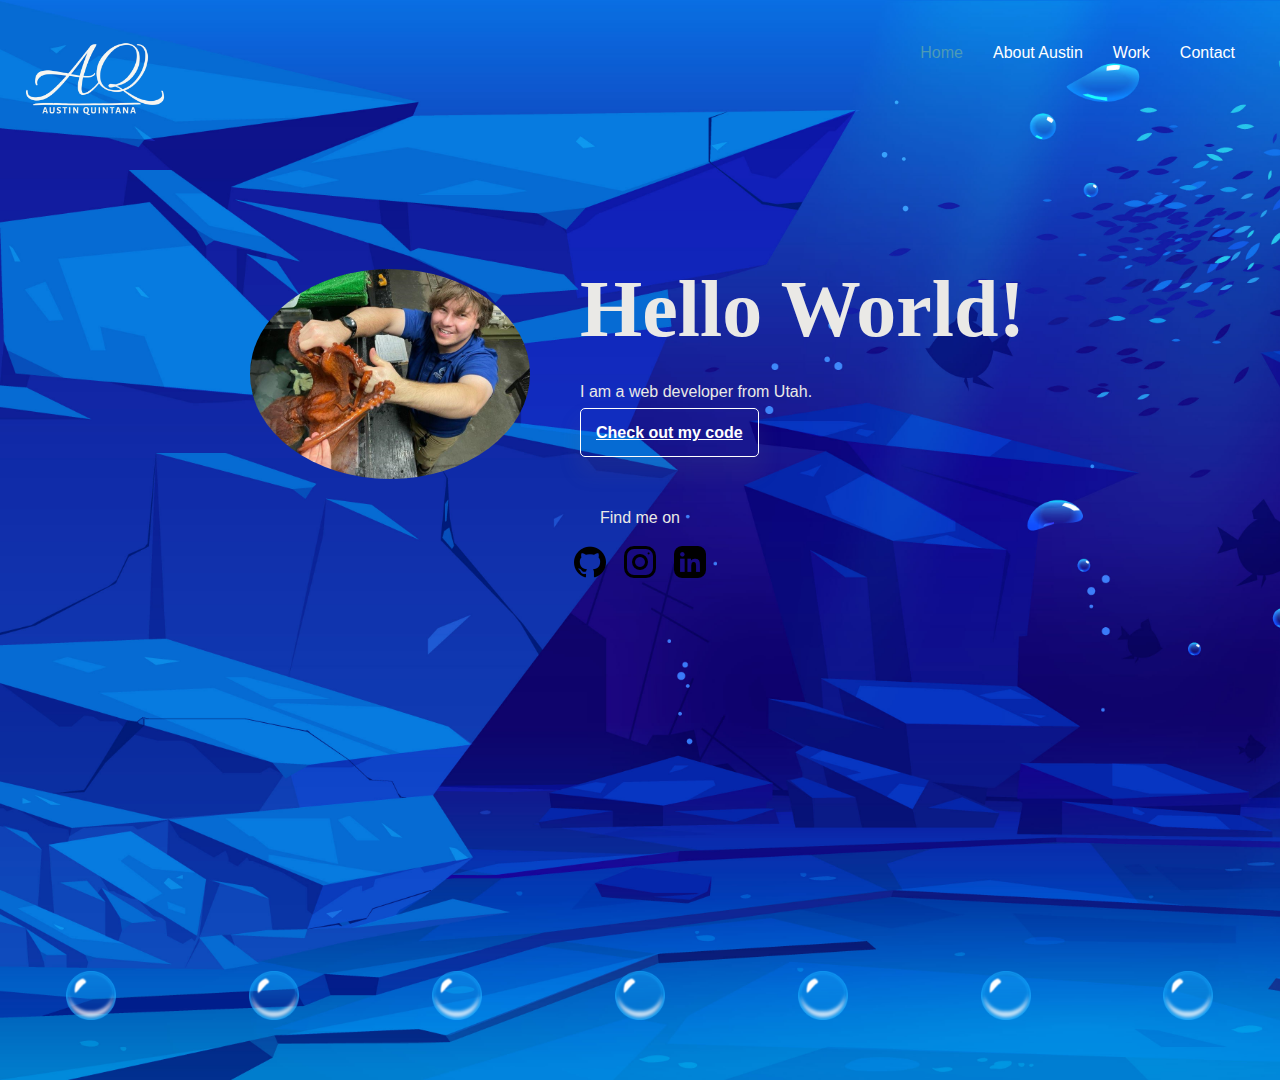
==== commit 6ee24bcb: "Updating CSS mobile" ====
--- a/index.html
+++ b/index.html
@@ -35,26 +35,23 @@
     </header>
     <br />
     <br />
-    <div class="profile">
-      <img
-        src="img/Austinquintana.png"
-        class="profile_portrait"
-        alt="Austin Quintana portrait"
-      />
-      <div>
-        <br />
-        <br />
-        <h1>Hello World!</h1>
-        <p>
-          My name is Austin Quintana. I am a <span>web</span> developer from
-          Utah.
-        </p>
-        <a style="text-align: center; text-decoration: none;" href="work.html" class="button"
-          >Check out some of my code</a
-        >
+    
+    <div class="content-container">
+      <div class="profile">
+        <div class="profile-picture">
+          <img
+            src="img/Austinquintana.png"
+            class="profile_portrait"
+            alt="Austin Quintana portrait"
+          />
+        </div>
+        <div class="profile-text">
+          <h1>Hello World!</h1>
+          <p>I am a web developer from Utah.</p>
+          <a href="work.html" class="button">Check out my code</a>
+        </div>
       </div>
     </div>
-    <br />
 
     <div class="bubbles">
       <img src="img/bubble.png" />
--- a/css/style.production.css
+++ b/css/style.production.css
@@ -152,6 +152,16 @@
   background-color: white;
   color: #4c9bb6;
   border: 2px solid #4c9bb6;
+}
+
+.bio .button {
+  display: block;
+  margin: 10px auto;
+  max-width: 100%;
+  width: 80%;
+  padding: 10px;
+  background-color: black; 
+  color: white; 
 }
 
 /* Contact Form */
@@ -228,6 +238,7 @@
   text-align: center;
 }
 
+
 /* Page Footer */
 .page-footer {
   clear: both;
@@ -241,19 +252,184 @@
 }
 
 /* About Me */
-.about-me {
-  min-width: 360px;
-  max-width: 800px;
+.about-title {
+  display: -webkit-box;
+  display: -ms-flexbox;
+  display: flex;
+  max-width: 200px;
+  -webkit-box-pack: left;
+  -ms-flex-pack: left;
+  justify-content: left;
+}
+
+.about-title h1 {
+  text-align: center; /* Center the text */
+  max-width: 100%; /* Adjust to 100% to fit the screen width */
+  margin: 20px auto; /* Center the title vertically and horizontally */
+}
+
+.main-about {
+  text-align: center;
+  max-width: 90%;
   margin: 0 auto;
-  padding-top: 50px;
-}
+  margin-top: 20px;
+  display: flex;
+  flex-wrap: wrap; /* Allow flex items to wrap to the next row on smaller screens */
+  justify-content: space-between; /* Create space between the columns */
+  align-items: flex-start; /* Align items at the top of each column */
+}
+
+/* Ensure that both columns have equal spacing between them */
+.main-about > * {
+  margin: 0 10px; /* Add margin between the columns */
+}
+
+.bio {
+  color: #000000;
+  max-width: 48%; /* Adjust the width of the Bio section */
+  background-color: #ffffff;
+  border: 2px solid #000000;
+  border-radius: 10px;
+  line-height: 2;
+  padding: 30px;
+  text-align: left;
+}
+
+.bio:hover {
+  -webkit-box-shadow: 1px 14px 20px 4px rgba(113, 111, 114, 0.1);
+  box-shadow: 1px 14px 20px 4px rgba(113, 111, 114, 0.1);
+}
+
+.bio:focus {
+  -webkit-box-shadow: 1px 14px 20px 4px rgba(113, 111, 114, 0.1);
+  box-shadow: 1px 14px 20px 4px rgba(113, 111, 114, 0.1);
+}
+
+.bio p {
+  font-size: 16px;
+  margin-bottom: 20px;
+}
+
+.bio h1 {
+  margin: 0px;
+}
+
+.skills {
+  max-width: 48%; /* Adjust the width of the Skills section */
+}
+
+.skill-flex {
+  display: flex;
+  flex-wrap: wrap;
+  justify-content: space-evenly;
+  width: 100%;
+}
+
+/* Add a hover effect */
+.skill-flex .skill-box:hover {
+  border: 2px solid #4c9bb6 !important;
+}
+
+/* Add a hover effect for the text */
+.skill-flex .skill-box:hover p {
+  color: #4c9bb6 !important;
+}
+
+/* Remove the margin from the last skill box */
+.skill-flex .skill-box:last-child {
+  margin-right: 0; /* Remove the margin */
+}
+
+/* Modify the size of the skill box icons */
+.skill-flex .skill-box img {
+  width: 40px; /* Adjust the width to make them smaller */
+  height: 40px; /* Adjust the height to make them smaller */
+}
+
+/* Center the text inside the skill boxes */
+.skill-flex .skill-box p {
+  text-align: center;
+  margin-top: 5px;
+}
+
+/* Add a hover effect */
+.skill-flex .skill-box:hover {
+  border: 2px solid #4c9bb6 !important;
+}
+
+/* Add a hover effect for the text */
+.skill-flex .skill-box:hover p {
+  color: #4c9bb6 !important;
+}
+
+.skill-box {
+  width: 100px;
+  height: 120px; /* Adjust the height for mobile */
+  margin-right: 10px; /* Reduce margin for better spacing on mobile */
+}
+
+/* Adjust the size of skill box icons for mobile */
+.skill-box img {
+  width: 30px; /* Adjust the width for smaller icons on mobile */
+  height: 30px; /* Adjust the height for smaller icons on mobile */
+}
+
+
+/* Center the text inside the skill boxes */
+.skill-box p {
+  text-align: center;
+  margin-top: 5px;
+  color: #000000
+}
+
+/* Add a hover effect */
+.skill-box:hover {
+  border: 2px solid #4c9bb6 !important;
+}
+
+/* Add a hover effect for the text */
+.skill-box:hover p {
+  color: #4c9bb6 !important;
+}
+
+.skill-box:focus {
+  border: 2px solid #4c9bb6;
+}
+
+.skills__item {
+  background-color: #4c9bb6;
+  padding: 5px;
+  border-radius: 10%;
+}
+
+.skills-item__css {
+  padding: 5px 10px 5px 10px;
+  background-color: #4c9bb6;
+  border-radius: 10%;
+}
+
+.skills-item__html {
+  padding: 5px 10px 5px 10px;
+  background-color: #4c9bb6;
+  border-radius: 10%;
+}
+
+.skills-item__book {
+  padding: 5px 10px 5px 10px;
+  background-color: #4c9bb6;
+  border-radius: 10%;
+}
+
+.skill-flex .skill-box:last-child {
+  margin-right: 0;
+  margin-bottom: 10px;
+}
+
 
 .about-page-footer {
-  margin-top: -50px;
+  margin-top: 20px; /* Increase top margin for better spacing on mobile */
   padding-bottom: 30px;
   clear: both;
-  display: flex;
-  flex-direction: column;
   text-align: center;
 }
 
@@ -271,7 +447,7 @@
 
 .contact-info__item {
   padding: 15px;
-  color: #000000;
+  color: #ffffff;
   font-weight: 700;
   transition: all 200ms ease-in-out;
 }
@@ -398,6 +574,17 @@
   }
 }
 
+/* Media query to reset the margin and width for smaller screens (e.g., mobile) */
+@media (max-width: 768px) {
+  .main-about {
+    flex-direction: column; /* Stack columns on top of each other on smaller screens */
+  }
+  .main-about > * {
+    margin: 0; /* Remove margin between columns on smaller screens */
+    max-width: 100%; /* Allow each column to take up the full width on smaller screens */
+  }
+}
+
 @media all and (min-width: 500px) and (max-width: 700px) {
   .grid {
     grid-template-columns: 1fr 1fr;
@@ -411,6 +598,16 @@
 
   h1 {
     font-size: 22px;
+  }
+}
+
+/* Add media query for mobile responsiveness */
+@media (max-width: 768px) {
+  /* Adjust the background image for smaller screens */
+  .content-container {
+    background-size: cover; /* Cover the entire screen */
+    background-position: center center; /* Center the background image */
+    min-height: 100vh; /* Set a minimum height for the content container */
   }
 }
 
